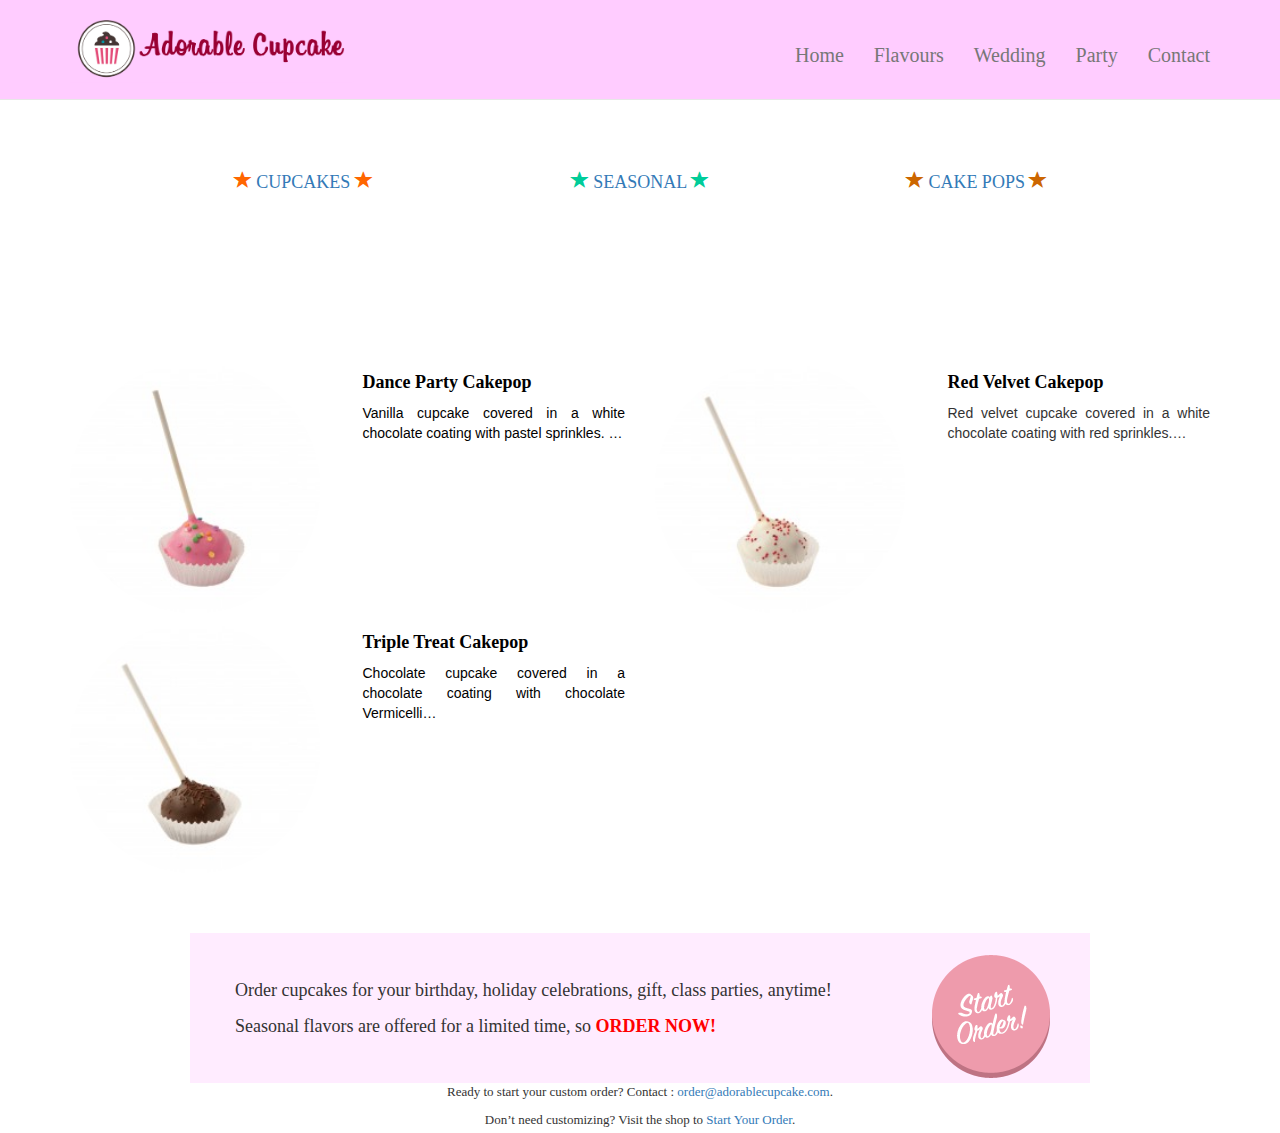
==== cakepops.html @ 81923ef5 "Menambah cupcake, cakepops, contact page" ====
﻿<!DOCTYPE html>
<html>

<head>
<meta content="text/html; charset=utf-8" http-equiv="Content-Type" />
<meta name="viewport" content="width=device-width, initial-scale=1.0">

<title>Cakepops</title>

<!-- Bootstrap CSS -->
<link rel="stylesheet" type="text/css" href="css/bootstrap.css">

<!-- Custom CSS -->
<link rel="stylesheet" type="text/css" href="css/cupcakecss.css">
<link rel="stylesheet" type="text/css" href="css/responsive.css">
<link rel="stylesheet" type="text/css" href="css/jquery.bxslider.css">
<!--<link rel="stylesheet" type="text/css" href="css/owl.carousel.css">-->


<!-- Bootstrap Javascript -->
<script src="js/bootstrap.js" type="text/javascript"></script>
<script src="js/jquery-1.12.1.min.js" type="text/javascript"></script>

<!-- Custom Javascript -->
<script src="js/cupcakejs.js" type="text/javascript"></script>
<script src="js/jquery.bxslider.js" type="text/javascript"></script>

</head>

<body>
<!-- MENU AREA -->

<!-- Navigation responsive css toggle jquerysticky -->
<div>
<nav class="navbar navbar-default navbar-fixed-top">
        <div class="container">
            
            <!-- Brand and toggle get grouped for better mobile display -->
            
           <div class="navbar-header page-scroll">
                <button type="button" class="navbar-toggle" data-toggle="collapse" data-target="#bs-example-navbar-collapse-1">
                    <span class="sr-only">Toggle navigation</span>
                    <span class="icon-bar"></span>
                    <span class="icon-bar"></span>
                    <span class="icon-bar"></span>
                </button>
                <a class="navbar-brand" href="index.html"><img src="img/logopage.png" height="75px"></a>
            </div>

            <!-- Collect the nav links, forms, and other content for toggling -->
            
           <div class="collapse navbar-collapse" id="bs-example-navbar-collapse-1">
                <ul class="nav navbar-nav navbar-right">
                    <li class="hidden">
                        <a href="#"></a>
                    </li>
                    <li class="page-scroll">
                        <a href="index.html">Home</a>
                    </li>
                    <li class="page-scroll">
                        <a href="#">Flavours</a>
                    </li>
                    <li class="page-scroll">
                        <a href="#">Wedding</a>
                    </li><li class="page-scroll">
                        <a href="#">Party</a>
                    </li>
                    <li class="page-scroll">
                        <a href="#">Contact</a>
                    </li>
                </ul>
            </div> <!-- /.navbar-collapse -->

                
</div> <!-- /.container --> 
 </nav> 
</div>

<div class="row" style="padding:150px;">
             	<div class="col-md-4 col-sm-12" style="text-align:center;color:#FF6600; font-weight:bolder; font-family:'Arial Black';">
                	<h4><span class="glyphicon glyphicon-star"></span><a href="flavours.html"> CUPCAKES </a><span class="glyphicon glyphicon-star"></span></h4>
                    </div>
                
				<div class="col-md-4 col-sm-12" style="text-align:center;color:#00CC99;font-weight:bolder; font-family:'Arial Black';">
                	<h4><span class="glyphicon glyphicon-star"></span><a href="#"> SEASONAL </a><span class="glyphicon glyphicon-star"></span></h4>
                    </div>
                
                <div class="col-md-4 col-sm-12" style="text-align:center;color:#CC6600;font-weight:bolder; font-family:'Arial Black';">
                	<h4><span class="glyphicon glyphicon-star"></span><a href="#"> CAKE POPS </a><span class="glyphicon glyphicon-star"></span></h4>
                    </div>
</div>
             
<div class="container">
	<div class="row">
			<div class="col-md-3 col-sm-6">
			<img src="img/cakepopdanceparty.jpg" class="img-circle" alt="" style="width:250px; height:250px;"/> 
			</div>
			
			<div class="col-md-3 col-sm-6" style="text-align:justify; color:black;">
			<div><h4 style="color:black; font-family:'Trebuchet MS'; font-weight:bold;">Dance Party Cakepop</h4></div>
			<p>Vanilla cupcake covered in a white chocolate coating with pastel sprinkles.  …<p>
			</div>
		 
		 	<div class="col-md-3 col-sm-6">
			<img src="img/cakepopredvelvet.jpg" class="img-circle" alt="" style="width:250px; height:250px;"> 
			</div>
			
			<div class="col-md-3 col-sm-6" style="text-align:justify">
			<div><h4 style="color:black; font-family:'Trebuchet MS'; font-weight:bold;">Red Velvet Cakepop</h4></div>
			<p>Red velvet cupcake covered in a white chocolate coating with red sprinkles.…</p>
			</div>
		
	</div>
	
	<div class="row">
			<div class="col-md-3 col-sm-6">
			<img src="img/cakepoptriple.jpg" class="img-circle" alt="" style="width:250px; height:250px;"> 
			</div>
			
			<div class="col-md-3 col-sm-6" style="text-align:justify; color:black;">
			<div><h4 style="color:black; font-family:'Trebuchet MS'; font-weight:bold;">Triple Treat Cakepop</h4></div>
			<p>Chocolate cupcake covered in a chocolate coating with chocolate Vermicelli…<p>
			</div>
		 
		 	<div class="col-md-3 col-sm-6">
			</div>
			
			<div class="col-md-3 col-sm-6" style="text-align:justify">
			</div>
		
	</div>


<div class="content">
<br>
<br>
<br>
<div id="section">
<p>Order cupcakes for your birthday, holiday celebrations, gift, class parties, anytime!</p>
<p>Seasonal flavors are offered for a limited time, so <span style="font-weight:bold; color:#FF0000">ORDER NOW! </span></p>
 
</div>

<div id="start-order2">
<a class="sticker" href="#"></a>	
</div>
</div>


<div class="content">
<div id="ready">	
<p style="text-align: center;">Ready to start your custom order? Contact : <a href="mailto:order@adorablecupcake.com">order@adorablecupcake.com</a>.</p>
<p style="text-align: center;">Don&#8217;t need customizing? Visit the shop to <a href="#" title="TO START: CHOOSE YOUR METHOD OF DELIVERY">Start Your Order</a>.</p>
</div>
</div>

	

</div>	
</body>

</html>
---- css/cupcakecss.css ----
﻿/*
Theme Name: Simple Parallax Website
Description: Simple Parallax Scrolling Effect


/*= GENERAL STYLING
--------------------------------------------------------*/

body{
	margin: 0;
	padding: 0;
	width: 100%;
}

h1 { 
    font-family:"Arvo";
	font-weight:normal;
	font-size: 55px;
	text-align: center;
	color: #fff;
	margin: 0;
	padding: 0;
}

h2 {
   font-family:"Arvo";
   font-weight: normal;
   font-size: 40px;
   text-align: center;
   color: #fff;
   margin: 0;
	padding: 0;
}

h3 {
   font-family: Oswald;
   font-weight: normal;
   font-size: 16px;
   text-align: center;
   margin: 5px 0;
	padding: 0;
	z-index: 1;
	position: relative;
}

.center { margin: 0 auto; }
.content{ margin: 0 auto; width: 900px; }
.clear { clear: both; }
a.lpanel { float: left; color: #e1e1e1; font-size: 12px; font-family:"Wellfleet"; text-decoration: none; margin: 7px 11px; }
a.rpanel { float: right; color: #e1e1e1;  font-size: 12px; font-family:"Wellfleet"; text-decoration: none; margin: 7px 11px; }

a.lpanel:hover{ color: #fff; }
a.rpanel:hover{ color: #fff; }



/*= BUTTONS
--------------------------------------------------------*/

button.btn-know { 
	padding: 15px 47px; 
	margin: 40px 38.8%;
	text-align: center;
	border: 4px solid #fff; 
	color: #fff; 
	background: transparent; 
	font-size: 19px;
	cursor: pointer;
	text-shadow: -1px 2px 0px rgba(90, 90, 90, 0.56);
	-webkit-border-radius: 4px;
	border-radius: 4px;
}

.btn-know:hover { background: #fff; color: transparent; }
ul.built { list-style: none; margin: 0 auto; width: 730px; }
.built li img{ float: left; padding-right: 34px; }



/*= SLIDES STYLING
--------------------------------------------------------*/

#slide1, #slide2{ width: 100%; }
#slide1{
	background:url('../img/Cupcakes-5-1024x640.jpg') fixed 50% 0;
	color:#660033;
	height:800px;
	margin: 0;
	padding: 200px 0 260px 0;
	background-size: cover;
}

.quotes_container { 
	width: 100%; 
	height:300px;
	margin: 0 auto;
	background-color:#FFCCFF;
	opacity:0.7;
	padding:20px auto;
}


.quotes_container .quotes h1 {
	font-family:Billabong;
	font-size:75px;
	color:#660033;
	opacity:1;
	font-weight:bold;
	


}

.quotes_container .quotes h2 {
	font-family:Billabong;
	font-size:75px;
	color:#660033;
	opacity:1;
	font-weight:bold;

}

.quotes_container .quotes h3 {
	font-family:"Lucida Handwriting";
	color:black;
	font-size:18px;
	opacity:1;
}


#divider { background: #660033 url('../img/divider.png') no-repeat;
width: 300px; height: 35px; margin: 0px auto 27px auto;  }
#ribbon { background:url('../img/ribbon.png') no-repeat; 
width: 251px; height: 48px; margin: 0 auto;  display: block; position: relative; top: -38px; }


#slide2{
	background-color:#FFECFF;
	color:black;
	height: 900px;
	margin: 0 auto;
	overflow: hidden;
	padding: 30px 0;
}

#slide3{
	background-color:#FFFFEC;
	color:black;
	height: 900px;
	margin: 0 auto;
	overflow: hidden;
	padding: 20px 0;
}


#slide4{
	background:#FFECFF no-repeat fixed 50% 0;
	text-align:center;
	color: #fff;
	height: 400px;
	padding: 20px 20px 20px 20px;
	margin:20px 20px auto;	
	background-size: cover; 
}


.slider-area { width:100%; position:relative; margin:0 auto; padding:5px;}
/*-------------------------
[9. Block slider]
---------------------------*/
.block-slider{
	border:none;
	width: 100%;
	height:300px;
}
.block-slider ul li{
	list-style: none;
}
.block-slider .bx-pager{
	display: none;
}
.block-slider .bx-prev,
.block-slider .bx-next{
	width: 32px;
	height: 32px;
	border: 1px solid #eaeaea;
	text-align: center;
	display: block;
	border-radius: 50%;
	font-size: 30px;
	position: absolute;
	top: 50%;
	-ms-transform: translateY(-50%);
	-webkit-transform: translateY(-50%);
	transform: translateY(-50%);
	line-height: 29px;
	-moz-transition: all 0.45s ease;
	-webkit-transition: all 0.45s ease;
	-o-transition: all 0.45s ease;
	-ms-transition: all 0.45s ease;
	transition: all 0.45s ease;
}

.block-slider img{
	width: 300px;
	height: 300px;
}

.block-slider .bx-prev{
	left: 0px;
	padding-right: 3px;
}
.block-slider .bx-next{
	right: 0px;
	padding-left: 3px;
}
.block-slider:hover .bx-prev{
	left: 10px;
}
.block-slider:hover .bx-next{
	right: 10px;
}
.block-slider .bx-prev:hover,
.block-slider .bx-next:hover{
	background: #5a88ca;
	color: #fff;
	border-color: #5a88ca;
}

/*------------------
[4. Slidershow]
------------------*/

.block-slider .bx-pager{
	display: block;
    text-align: center;
}
.block-slider .bx-pager-item{
	width: 15px;
	height: 15px;
	background: #fff;
	font-size: 0;
	display: inline-block;
	border-radius: 50%;
	margin: 0 3px;
}
.block-slider .bx-pager-item a{
	width: 100%;
	height: 100%;
	background: #999;
	display: block;
	border-radius: 50%;
}
.block-slider .bx-pager-item a.active{
	background: #1bd172;
}
.block-slider .caption-group{
	position: absolute;
    top: 26%;
    right: 16%;
}
.block-slider .caption-group .title{
	margin: 0;
}
.block-slider .caption-group .subtitle{
	margin: 0;
	margin-top: 5px;
}
.block-slider .caption-group .button-radius{
	margin-top: 27px;
}
.block-slider .caption-group .primary{
	color: #1bd172;
}
.block-slider .caption-group .caption{

}



#slide5{
	background: url('../img/slide5.jpg') no-repeat fixed 50% 0;
	height: 200px;
	margin: 0 auto;
	padding: 20px 0;
	color: #fff;
	background-size: cover;
}


/* FLAVORS */

#section {
	width:80%;
	float:left;
	padding:5%;
	height:150px;
	background-color:#FFECFF;
	font-family:"Trebuchet MS";
	font-size:18px;
}

#start-order2 {
	width:20%;
	float:left;
	padding:20px;
	background-color:#FFECFF;
	height:150px;
}

#start-order2 .sticker {
    position: relative;
    float:left;
    width: 122px;
	height: 127px;
	background-repeat: no-repeat;
	background-position: center center;
	background-image:url('../img/sticker-start-order.png');
}

#start-order3 {
	width:20%;
	float:left;
	padding:20px;
	background-color:#FFFFEC;
	height:150px;
}

#start-order3 .sticker {
    position: relative;
    float:left;
    width: 122px;
	height: 127px;
	background-repeat: no-repeat;
	background-position: center center;
	background-image:url('../img/sticker-start-order.png');
	padding: :20px;
}


 
#ready{
	padding:5%;
	margin:50px; 
	height: 100px; 
	background-color:aqua;
	
}

#ready p {
	text-align:center;
	font-family:"Trebuchet MS";
	font-size:small;
}

/*TESTIMONI */
#head-testimoni{
	background:url('img/FOCR_Header1.png');
	height:200px;
	margin: 0;
	padding: 400px 0 260px 0;
	background-size: cover;
}


/*= FOOTER 
--------------------------------------------------------*/

#copyright  { color: #fff; font-family:"Wellfleet";  font-size: 14px; margin-top: 100px; text-align: center;  }
#copyright  a { text-decoration: none; color: #fff;  }
---- css/responsive.css ----
﻿@media only screen and (min-width: 992px) and (max-width: 1280px) { 
div.cart-collaterals ul.products li.product {
  float: left;
  margin-left: 30px;
  position: relative;
  width: 160px;
}
.coupon input[type=text] {
  width: 100px;
}  
input[type=submit], button[type=submit] {
  padding: 11px 15px;
} 
.col-1, .col-2 {
  width: 293px;
}    
    
    
}

/* Tablet Layout: 768px. */
@media only screen and (min-width: 768px) and (max-width: 991px) { 
.user-menu, .header-right ul.list-inline {
  text-align: center;
}
.mainmenu-area ul.navbar-nav li a {
  font-size: 14px;
  padding: 15px 10px;
}  

/* Mobile Layout: 320px. */
@media only screen and (max-width: 767px) { 
    
.user-menu, .header-right ul.list-inline {
  text-align: center;
}  

.navbar-header {
  text-align: center;
}    
    
.navbar-toggle {
    border-color: #fff;
    float: none;
    margin: 10px auto;
}
.navbar-toggle .icon-bar { background: none repeat scroll 0 0 #333 }  
.navbar-collapse.collapse.in {
  background: none repeat scroll 0 0 #f4f4f4;
  position: relative;
  z-index: 99;
} 
.mainmenu-area ul.navbar-nav li a {
  padding: 15px;
}  
.mainmenu-area {position: relative !important}

.section-title {
  font-size: 35px;
}  
    
    
    
/* Wide Mobile Layout: 480px. */
@media only screen and (min-width: 480px) and (max-width: 767px) { 
    
  
    
}
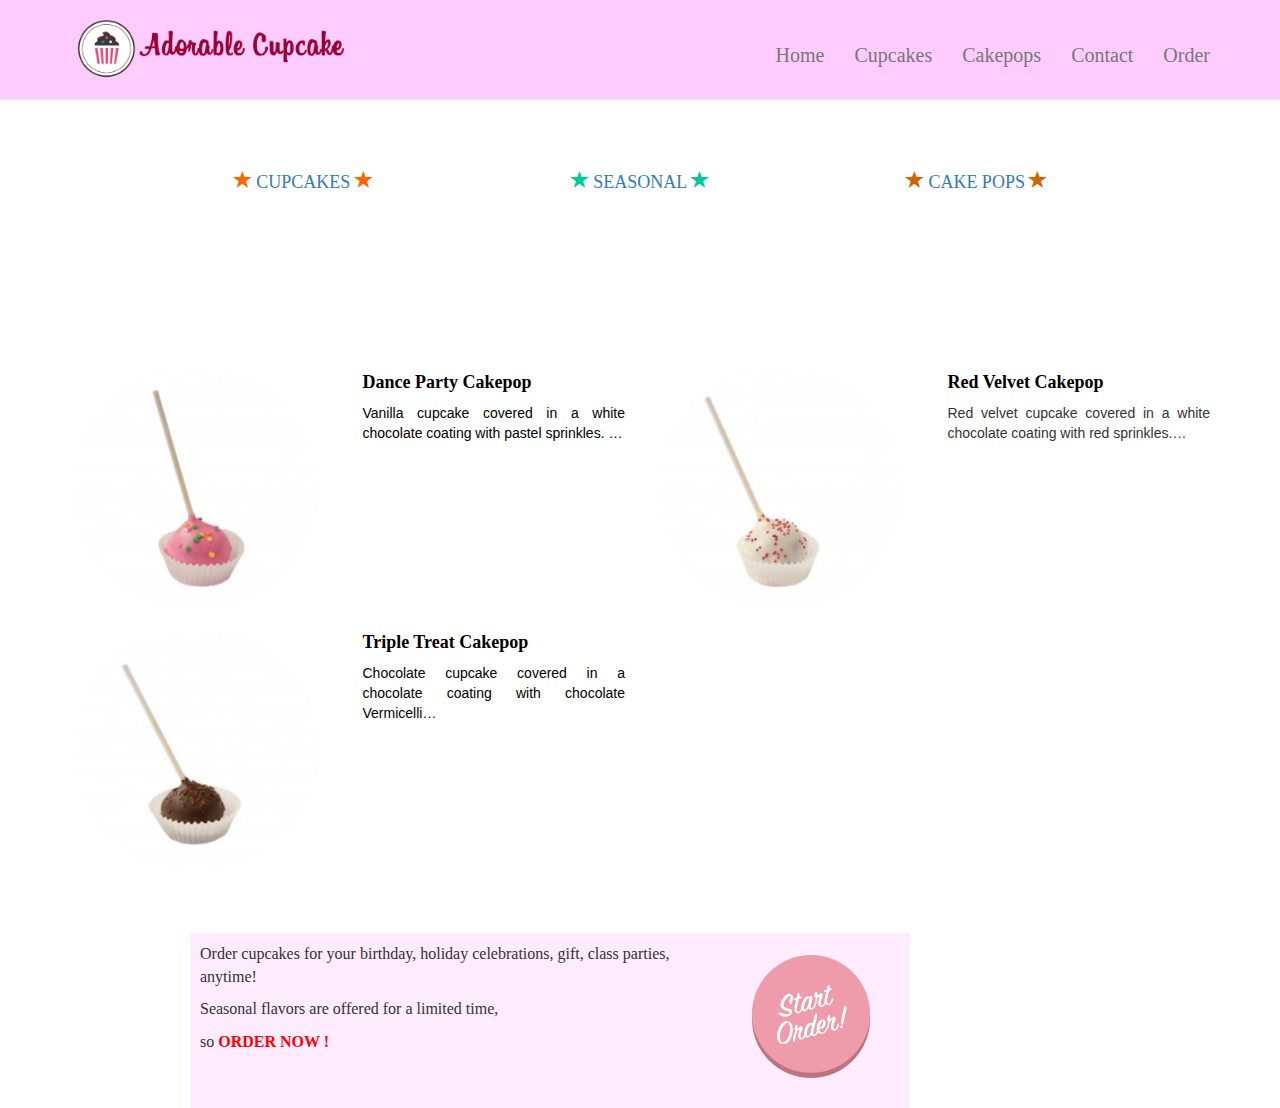
==== commit b9590cd1: "Membuat one page cakepops contact,dll." ====
--- a/cakepops.html
+++ b/cakepops.html
@@ -5,7 +5,7 @@
 <meta content="text/html; charset=utf-8" http-equiv="Content-Type" />
 <meta name="viewport" content="width=device-width, initial-scale=1.0">
 
-<title>Cakepops</title>
+<title>Flavors</title>
 
 <!-- Bootstrap CSS -->
 <link rel="stylesheet" type="text/css" href="css/bootstrap.css">
@@ -14,6 +14,7 @@
 <link rel="stylesheet" type="text/css" href="css/cupcakecss.css">
 <link rel="stylesheet" type="text/css" href="css/responsive.css">
 <link rel="stylesheet" type="text/css" href="css/jquery.bxslider.css">
+
 <!--<link rel="stylesheet" type="text/css" href="css/owl.carousel.css">-->
 
 
@@ -25,19 +26,64 @@
 <script src="js/cupcakejs.js" type="text/javascript"></script>
 <script src="js/jquery.bxslider.js" type="text/javascript"></script>
 
+<script>
+// JQUERY FOR IMAGE SLIDER
+ 
+ $(document).ready(function(){
+  	$('.bxslider').bxSlider({
+    slideWidth: 300,
+    minSlides: 1,
+    maxSlides: 3,
+    moveSlides: 1,
+    slideMargin: 10
+  });
+});
+
+</script>
+
+<script>
+   
+<!----- JQUERY FOR SLIDING NAVIGATION --->   
+$(document).ready(function() {
+  $('a[href*=#]').each(function() {
+    if (location.pathname.replace(/^\//,'') == this.pathname.replace(/^\//,'')
+    && location.hostname == this.hostname
+    && this.hash.replace(/#/,'') ) {
+      var $targetId = $(this.hash), $targetAnchor = $('[name=' + this.hash.slice(1) +']');
+      var $target = $targetId.length ? $targetId : $targetAnchor.length ? $targetAnchor : false;
+       if ($target) {
+         var targetOffset = $target.offset().top;
+
+<!----- JQUERY CLICK FUNCTION REMOVE AND ADD CLASS "ACTIVE" + SCROLL TO THE #DIV--->   
+         $(this).click(function() {
+            $("#nav li a").removeClass("active");
+            $(this).addClass('active');
+           $('html, body').animate({scrollTop: targetOffset}, 1000);
+           return false;
+         });
+      }
+    }
+  });
+
+});
+
+
+</script>
+
+
 </head>
 
 <body>
 <!-- MENU AREA -->
 
 <!-- Navigation responsive css toggle jquerysticky -->
-<div>
+
 <nav class="navbar navbar-default navbar-fixed-top">
         <div class="container">
             
             <!-- Brand and toggle get grouped for better mobile display -->
             
-           <div class="navbar-header page-scroll">
+            <div class="navbar-header page-scroll">
                 <button type="button" class="navbar-toggle" data-toggle="collapse" data-target="#bs-example-navbar-collapse-1">
                     <span class="sr-only">Toggle navigation</span>
                     <span class="icon-bar"></span>
@@ -49,7 +95,7 @@
 
             <!-- Collect the nav links, forms, and other content for toggling -->
             
-           <div class="collapse navbar-collapse" id="bs-example-navbar-collapse-1">
+            <div class="collapse navbar-collapse" id="bs-example-navbar-collapse-1">
                 <ul class="nav navbar-nav navbar-right">
                     <li class="hidden">
                         <a href="#"></a>
@@ -58,27 +104,34 @@
                         <a href="index.html">Home</a>
                     </li>
                     <li class="page-scroll">
-                        <a href="#">Flavours</a>
-                    </li>
-                    <li class="page-scroll">
-                        <a href="#">Wedding</a>
-                    </li><li class="page-scroll">
-                        <a href="#">Party</a>
-                    </li>
-                    <li class="page-scroll">
-                        <a href="#">Contact</a>
-                    </li>
+                        <a href=flavors.html>Cupcakes</a>
+                    </li>
+                    <li class="page-scroll">
+                        <a href="cakepops.html">Cakepops</a>
+                   
+                    <li class="page-scroll">
+                        <a href="contact.html">Contact</a>
+                    </li>
+                    <li class="page-scroll">
+                        <a href="order.html">Order</a>
+                    </li>
+
                 </ul>
             </div> <!-- /.navbar-collapse -->
 
+
+
                 
-</div> <!-- /.container --> 
- </nav> 
-</div>
+ 	</div> <!-- /.container -->
+ </nav>
+
+<!-- END of MENU AREA -->
+
+
 
 <div class="row" style="padding:150px;">
              	<div class="col-md-4 col-sm-12" style="text-align:center;color:#FF6600; font-weight:bolder; font-family:'Arial Black';">
-                	<h4><span class="glyphicon glyphicon-star"></span><a href="flavours.html"> CUPCAKES </a><span class="glyphicon glyphicon-star"></span></h4>
+                	<h4><span class="glyphicon glyphicon-star"></span><a href="flavors.html"> CUPCAKES </a><span class="glyphicon glyphicon-star"></span></h4>
                     </div>
                 
 				<div class="col-md-4 col-sm-12" style="text-align:center;color:#00CC99;font-weight:bolder; font-family:'Arial Black';">
@@ -86,7 +139,7 @@
                     </div>
                 
                 <div class="col-md-4 col-sm-12" style="text-align:center;color:#CC6600;font-weight:bolder; font-family:'Arial Black';">
-                	<h4><span class="glyphicon glyphicon-star"></span><a href="#"> CAKE POPS </a><span class="glyphicon glyphicon-star"></span></h4>
+                	<h4><span class="glyphicon glyphicon-star"></span><a href="cakepops.html"> CAKE POPS </a><span class="glyphicon glyphicon-star"></span></h4>
                     </div>
 </div>
              
@@ -135,26 +188,20 @@
 <br>
 <br>
 <br>
-<div id="section">
+<div class="section">
 <p>Order cupcakes for your birthday, holiday celebrations, gift, class parties, anytime!</p>
-<p>Seasonal flavors are offered for a limited time, so <span style="font-weight:bold; color:#FF0000">ORDER NOW! </span></p>
+<p>Seasonal flavors are offered for a limited time,</p> 
+<p> so <span style="font-weight:bold; color:#FF0000">ORDER NOW ! </span></p>
  
 </div>
 
-<div id="start-order2">
-<a class="sticker" href="#"></a>	
-</div>
-</div>
-
-
-<div class="content">
-<div id="ready">	
-<p style="text-align: center;">Ready to start your custom order? Contact : <a href="mailto:order@adorablecupcake.com">order@adorablecupcake.com</a>.</p>
-<p style="text-align: center;">Don&#8217;t need customizing? Visit the shop to <a href="#" title="TO START: CHOOSE YOUR METHOD OF DELIVERY">Start Your Order</a>.</p>
-</div>
-</div>
-
-	
+<div class="start-order">
+<a class="sticker" href="order.html"></a>	
+</div>
+</div>
+
+
+ 
 
 </div>	
 </body>
--- a/css/cupcakecss.css
+++ b/css/cupcakecss.css
@@ -279,7 +279,7 @@
 
 
 #slide5{
-	background: url('../img/slide5.jpg') no-repeat fixed 50% 0;
+	background:no-repeat aqua fixed 50% 0;
 	height: 200px;
 	margin: 0 auto;
 	padding: 20px 0;
@@ -287,18 +287,117 @@
 	background-size: cover;
 }
 
+#slide6{
+	background:#FFE8FF fixed 50% 0;
+	height: 400px;
+	margin: 0 auto;
+	padding: 20px 0;
+	color:black;
+	background-size: cover;
+}
 
 /* FLAVORS */
 
-#section {
-	width:80%;
+.section {
+	width:60%;
+	float:left;
+	padding:10px;
+	height:175px;
+	background-color:#FFECFF;
+	font-family:"Trebuchet MS";
+	font-size:16px;
+}
+
+.start-order {
+	width:20%;
+	float:left;
+	padding:20px;
+	background-color:#FFECFF;
+	height:175px;
+}
+
+.start-order .sticker {
+    position: relative;
+    float:left;
+    width: 122px;
+	height: 127px;
+	background-repeat: no-repeat;
+	background-position: center center;
+	background-image:url('../img/sticker-start-order.png');
+}
+
+
+.article {
+	width:40%;
 	float:left;
 	padding:5%;
-	height:150px;
+	height:300px;
 	background-color:#FFECFF;
 	font-family:"Trebuchet MS";
-	font-size:18px;
-}
+	font-size:16px;
+}
+
+.footer-top-area {
+  bottom: -153px;
+  height: 300px;
+}    
+
+.footer-about-us {
+  margin-bottom: 60px;
+  color:black;
+  text-align:left;
+}
+
+.footer-newsletter {
+  margin-bottom: 60px;
+  color:black;
+  text-align:left;
+  padding-top:20px;
+
+}
+
+.newsletter-form input[type=email] {
+    background: none repeat scroll 0 0 #fff;
+    border: medium none;
+    margin-bottom: 10px;
+    padding: 10px;
+    width: 80%;
+}
+.newsletter-form input[type=submit] {
+    background: none repeat scroll 0 0 #5a88ca;
+    border: medium none;
+    color: #fff;
+    display: inline-block;
+    font-size: 18px;
+    padding: 7px 20px;
+    text-transform: uppercase;border: 1px solid #5a88ca;
+    margin-bottom:10px;
+}
+.newsletter-form input[type=submit]:hover {background: #222;border-color: #666}
+.newsletter-form {
+    margin-top: 25px;
+}
+
+.footer-bottom-area {background:#990033;color:white;height:75px;}
+
+.footer-wid-title {
+  font-family:"Trebuchet MS";
+  font-size: 30px;
+  font-weight: 100px;
+  color: black;
+  text-align:left;
+  text-align:left;
+  padding-top:20px;
+}
+
+.footer-wid-title p {
+	font-family:"Trebuchet MS";
+	text-align:left;
+}
+
+
+.footer-social-area {background:#990033;color:white;height:50px; padding-left:500px;}
+
 
 #start-order2 {
 	width:20%;
@@ -340,18 +439,17 @@
 
  
 #ready{
-	padding:5%;
-	margin:50px; 
-	height: 100px; 
-	background-color:aqua;
-	
+	padding:25px;
+	margin:25px; 
 }
 
 #ready p {
-	text-align:center;
+	text-align:left;
 	font-family:"Trebuchet MS";
-	font-size:small;
-}
+	font-size:18px;
+}
+
+
 
 /*TESTIMONI */
 #head-testimoni{
@@ -362,9 +460,80 @@
 	background-size: cover;
 }
 
+.order {
+	margin-top:150px;
+}
+
 
 /*= FOOTER 
 --------------------------------------------------------*/
 
-#copyright  { color: #fff; font-family:"Wellfleet";  font-size: 14px; margin-top: 100px; text-align: center;  }
-#copyright  a { text-decoration: none; color: #fff;  }+.copyright  { color: black; font-family:"Wellfleet";  font-size: 16px; margin-top: 50px; text-align: center;  }
+.copyright  a { text-decoration: none; color: #fff;  }
+
+/* ORDER */
+
+
+
+.order .container h1{
+	font-family:Billabong;
+	font-size:70px;
+	color:black;
+	text-align:left;
+}
+
+.order .container p{
+font-size:18px;
+}
+
+.order-form input[type=name] {
+    background: none repeat scroll 0 0 #fff;
+    border: medium none;
+    margin-bottom: 10px;
+    padding: 10px;
+    width: 300px;
+}
+.order-form input[type=phone] {
+    background: none repeat scroll 0 0 #fff;
+    border: medium none;
+    margin-bottom: 10px;
+    padding: 10px;
+    width: 300px;
+}
+.order-form input[type=email] {
+    background: none repeat scroll 0 0 #fff;
+    border: medium none;
+    margin-bottom: 10px;
+    padding: 10px;
+    width: 300px;
+}
+.order-form input[type=message] {
+    background: none repeat scroll 0 0 #fff;
+    border: medium none;
+    margin-bottom: 10px;
+    padding: 10px;
+    width: 300px;
+    height:200px
+}
+
+
+.order-form input[type=submit] {
+    background: none repeat scroll 0 0 #5a88ca;
+    border: medium none;
+    color: #fff;
+    display: inline-block;
+    font-size: 18px;
+    padding: 10px 20px;
+    text-transform: uppercase;border: 1px solid #5a88ca;
+    margin-bottom:10px;
+}
+.order-form input[type=submit]:hover {background: #222;border-color: #666}
+.order-form {
+    margin-top: 25px;
+}
+
+textarea {
+border-radius : 5%;
+width:50%;
+}
+
